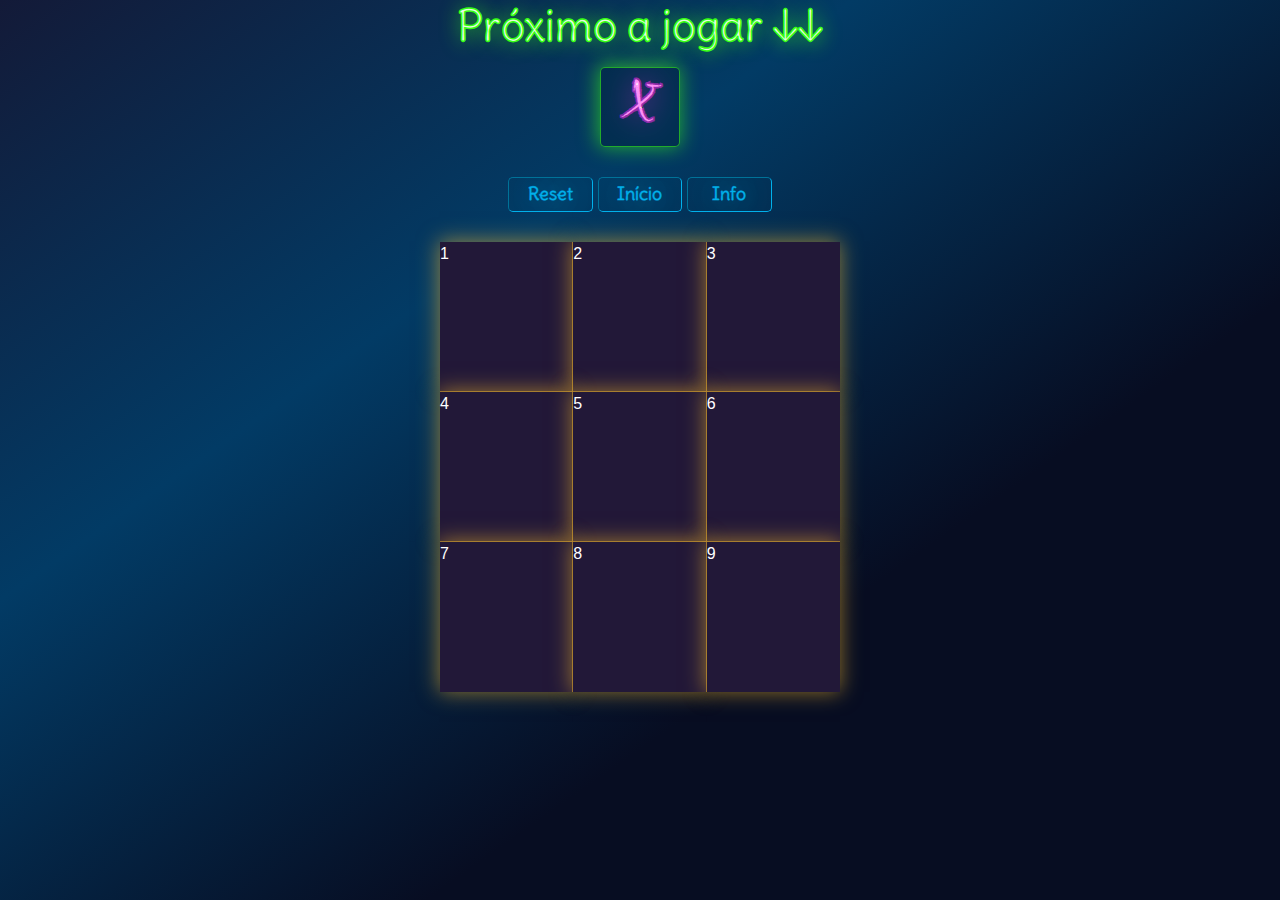
==== jogo.html @ 9c60ab7b "Atualizações nas páginas *Nova página para meno *Updates *Começando implementar o mecha senku" ====
<!DOCTYPE html>
<html lang="pt-br">

<head>
    <meta charset="UTF-8">
    <meta http-equiv="X-UA-Compatible" content="IE=edge">
    <meta name="viewport" content="width=device-width, initial-scale=1.0">

    <link rel="stylesheet" href="https://cdn.jsdelivr.net/npm/bootstrap@4.0.0/dist/css/bootstrap.min.css"
        integrity="sha384-Gn5384xqQ1aoWXA+058RXPxPg6fy4IWvTNh0E263XmFcJlSAwiGgFAW/dAiS6JXm" crossorigin="anonymous">

    <link rel="stylesheet" href="style_jogo.css">


    <title>Coroa</title>
</head>

<body>

    <div class="container">


        <div id="main">
            <div id="titulo">
                <h1>Próximo a jogar ↓↓</h1>

                <div id="aux">
                    <div id="proximo_jogar">X</div>
                    <div id="ganhou"></div>
                </div>
            </div>
            <div id="butons">
                <button onclick="reiniciar()">Reset</button>
                <button onclick="location.href='index.html'">Início</button>
                <button>Info</button>
            </div>
            <div id="jogo">
                <div class="row linha">
                    <div class="casa col-4" id="casa-1">1</div>
                    <div class="casa col-4" id="casa-2">2</div>
                    <div class="casa col-4" id="casa-3">3</div>
                </div>
                <div class="row linha">
                    <div class="casa col-4" id="casa-4">4</div>
                    <div class="casa col-4" id="casa-5">5</div>
                    <div class="casa col-4" id="casa-6">6</div>
                </div>
                <div class="row linha">
                    <div class="casa col-4" id="casa-7">7</div>
                    <div class="casa col-4" id="casa-8">8</div>
                    <div class="casa col-4" id="casa-9">9</div>
                </div>
            </div>
        </div>
    </div>

    <script type="text/javascript" src="script_jogo.js"></script>

    <script src="https://code.jquery.com/jquery-3.2.1.slim.min.js"
        integrity="sha384-KJ3o2DKtIkvYIK3UENzmM7KCkRr/rE9/Qpg6aAZGJwFDMVNA/GpGFF93hXpG5KkN"
        crossorigin="anonymous"></script>
    <script src="https://cdn.jsdelivr.net/npm/popper.js@1.12.9/dist/umd/popper.min.js"
        integrity="sha384-ApNbgh9B+Y1QKtv3Rn7W3mgPxhU9K/ScQsAP7hUibX39j7fakFPskvXusvfa0b4Q"
        crossorigin="anonymous"></script>
    <script src="https://cdn.jsdelivr.net/npm/bootstrap@4.0.0/dist/js/bootstrap.min.js"
        integrity="sha384-JZR6Spejh4U02d8jOt6vLEHfe/JQGiRRSQQxSfFWpi1MquVdAyjUar5+76PVCmYl"
        crossorigin="anonymous"></script>
</body>

</html>
---- style_jogo.css ----
@charset "URF-8";

/* @import url('https://fonts.googleapis.com/css2?family=Comforter+Brush&family=Gloria+Hallelujah&family=Indie+Flower&family=Mansalva&family=Merienda&family=Permanent+Marker&family=Rock+Salt&family=Schoolbell&display=swap'); */
@import url('https://fonts.googleapis.com/css2?family=Comforter+Brush&family=Delius&family=Gloria+Hallelujah&family=Indie+Flower&family=Mansalva&family=Merienda&family=Permanent+Marker&family=Rock+Salt&family=Schoolbell&display=swap');


*
{
    box-sizing: border-box;
}

body, html
{
    margin: 0;
    padding: 0;
    height: 100%;
}

body
{
    background-color: #070d22;
    background-image: linear-gradient(to bottom right, #131a38, #023B65, #070d22, #070d22);
    background-attachment: fixed;
}



#titulo
{
    top: 100px;
    width: 100%;    
    text-align: center;
}

#titulo h1
{
    color: #e7fae3;
    text-shadow: 1px 1px 20px #39FF14;
    -webkit-text-stroke-width: 1.5px;
    -webkit-text-stroke-color: rgba(55, 255, 20);
    font-size: 2.7rem;
    font-family: 'Delius', cursive;
}

#proximo_jogar
{
    background-color: rgba(1, 37, 63, 0.5);
    position: relative;
    width: 5rem;
    height: 5rem;
    margin: auto;
    margin-top: 15px;
    border: 1px solid rgba(55, 255, 20, 0.6);
    box-shadow: -1px -1px 20px 0.5px rgb(57, 255, 20, 0.6);
    border-radius: 5px;
}

#proximo_jogar span
{
    font-size: 3rem;
    color: white;
}

#aux
{
    position: relative;
}

#ganhou
{
    visibility: hidden;

    justify-content: center;
    align-items: center;
    display: flex;
    margin: auto;
    font-family: 'Delius', cursive;
    font-size: 1.5rem;
    color: #ffffff;
    text-shadow: 1px 1px 20px rgb(170, 0, 255);
    -webkit-text-stroke-width: 1.2px;
    -webkit-text-stroke-color: rgba(170, 0, 255, 0.6);

    position: absolute;
    top: 50%;
    left: 50%;
    transform: translate(-50%, -50%) rotate(-10deg);
    width: 240px;
    height: 60px;
    background-color: rgb(25, 1, 37);
    border: 1px solid rgb(170, 0, 255);
    box-shadow: -1px -1px 20px 0.5px rgb(170, 0, 255, 0.6);
    border-radius: 15px;
}

#main
{
    margin: auto;
    max-width: 400px;
    height: 100%;
    padding: 0;
    padding-top: 0px;
    margin-bottom: 20px;
}

#butons
{
    margin: 30px 0;
    width: 100%;
    text-align: center;
}

button
{
    --cor: rgb(0, 177, 236);

    width: 5.3rem;
    height: 35px;
    font-size: 1.1rem;
    font-family: 'Delius', cursive;
    border-radius: 5px;
    color: var(--cor);
    background-color: transparent;
    border: 1px inset var(--cor);

    text-shadow: 1px 1px 30px var(--cor);
    -webkit-text-stroke-width: 1px;
    -webkit-text-stroke-color: rgba(0, 177, 236, 0.550);

    transition: 0.5s;

    position: relative;

    overflow: hidden;
}

button::before
{
    content: '';
    width: calc(100% + 10px);
    height: 0%;
    background-color: var(--cor);
    position: absolute;
    top: -5px;
    left: -5px;
    z-index: -1;
    border-radius: 0 0 50% 50%;
    transition: 0.5s;
}


button:hover
{
    color: white;
    border: 1px inset var(--cor);
    outline: 0;
    -webkit-text-stroke-width: 0;
    box-shadow: 0px 0px 20px 5px rgba(0, 177, 236, 0.9);
}

button:hover::before
{
    height: calc(100% + 20px);
}

button:focus
{
    outline: 0;    
}

#jogo
{
    width: 100%;
    margin: auto;
}

.linha
{
    width: 100%;
    height: 150px;
    margin: 0;
}

.casa
{
    background-color: #221838 ;
    width: calc(100% / 3);
    padding: 0;
    position: relative;
    color: white;
    border: solid rgba(238, 180, 44, 0.500);
    cursor: pointer;
}

#casa-1, #casa-2, #casa-4, #casa-5
{
   border-width: 0 1px 1px 0;
   box-shadow: -1px -1px 20px 0.5px rgba(238, 180, 44, 0.600);

}

#casa-3, #casa-6
{
    border-width: 0 0 1px 0;
    box-shadow: -1px -1px 20px 0.5px rgba(238, 180, 44, 0.600);
}

#casa-7, #casa-8
{
    border-width: 0 1px 0 0;
    box-shadow: -1px -1px 20px 0.5px rgba(238, 180, 44, 0.600);
}

#casa-9
{
    border-width: 0 0 0 0;
    box-shadow: -1px -1px 20px 0.5px rgba(238, 180, 44, 0.600);

}


.casa-text
{
    font-size: 5rem;
    display: block;
    text-align: center;
    justify-content: center;
}

.fonte-1
{
    font-family: 'Comforter Brush', cursive;
}
.fonte-2
{
    font-family: 'Gloria Hallelujah', cursive;
}
.fonte-3
{
    font-family: 'Indie Flower', cursive;
}
.fonte-4
{
    font-family: 'Mansalva', cursive;
}
.fonte-5
{
    font-family: 'Merienda', cursive;
}
.fonte-6
{
    font-family: 'Schoolbell', cursive;
}
.fonte-7
{
    font-family: 'Permanent Marker', cursive;
}
.fonte-8
{
    font-family: 'Rock Salt', cursive;
}

.jogador-X
{
    text-shadow: 1px 1px 30px #FD2BF0;
    -webkit-text-stroke-width: 3.5px;
    -webkit-text-stroke-color: rgba(253, 43, 239, 0.550);

    transition: 0.5s;
}

.jogador-O
{
    text-shadow: 1px 1px 30px #17B5FC;
    -webkit-text-stroke-width: 3.5px;
    -webkit-text-stroke-color: rgb(23, 181, 252, 0.550);


}

.jogador-X, .jogador-O
{
    cursor: no-drop;
    width: 100%;
    height: 100%;
}

::selection {
    background: transparent;
  }

@media (max-width: 425px)
{
    #main
    {
        top: 50px;
        max-width: 340px;
        height: 390px;
    }

    .casa::after
    {
        width: 0;
    }
    .casa::before
    {
        width: 0;
    }
}

@media (max-width: 395px)
{
   #titulo h1
   {
        font-size: 2.1rem;
   }
}
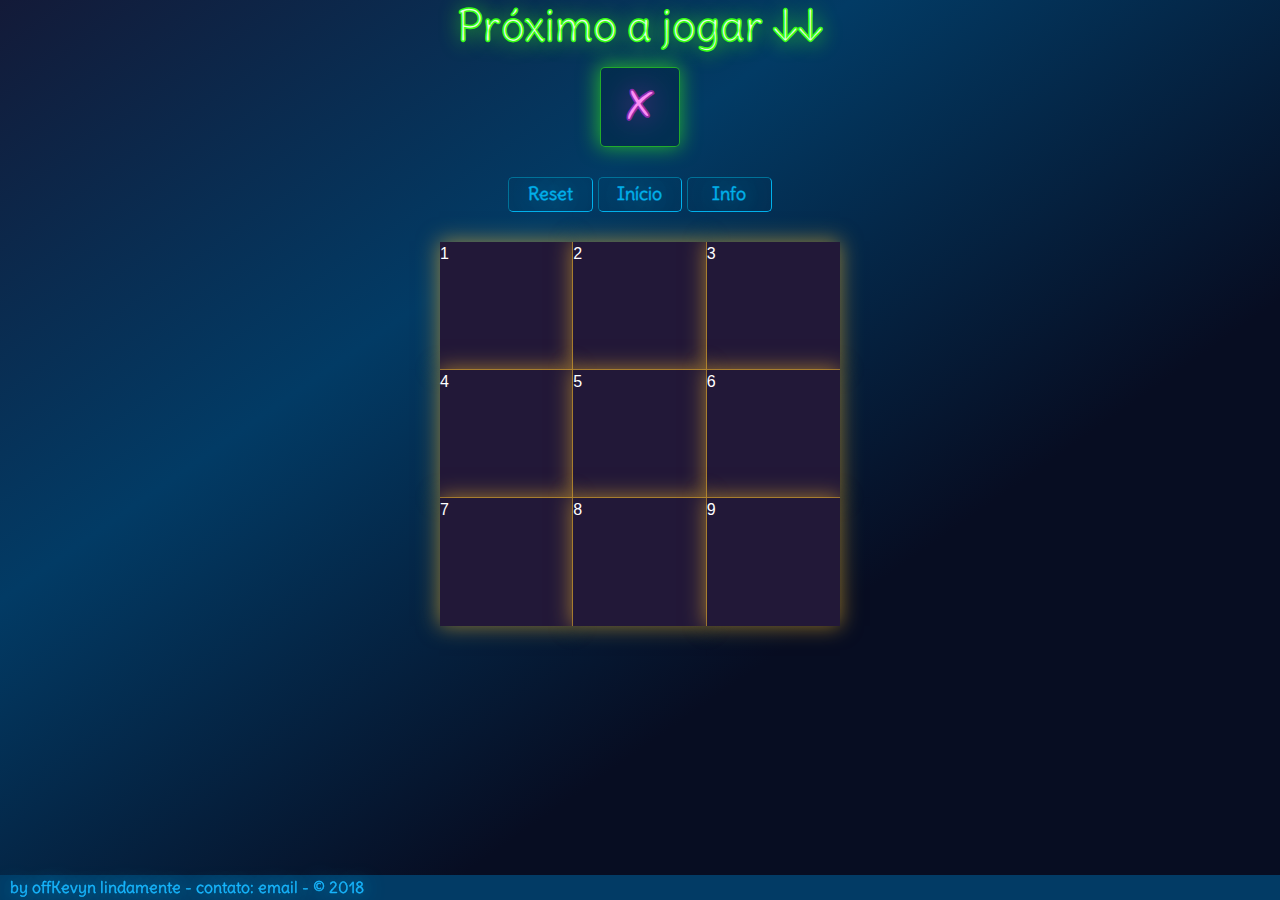
==== commit 15d9c99b: "* Começo da adição do footer * Correção de bugs" ====
--- a/jogo.html
+++ b/jogo.html
@@ -17,41 +17,46 @@
 
 <body>
 
-    <div class="container">
-
-
-        <div id="main">
-            <div id="titulo">
-                <h1>Próximo a jogar ↓↓</h1>
-
-                <div id="aux">
-                    <div id="proximo_jogar">X</div>
-                    <div id="ganhou"></div>
+    <div id="aux">
+        <div class="container">
+            <div id="main">
+                <div id="titulo">
+                    <h1>Próximo a jogar ↓↓</h1>
+    
+                    <div id="aux">
+                        <div id="proximo_jogar">X</div>
+                        <div id="ganhou"></div>
+                    </div>
                 </div>
-            </div>
-            <div id="butons">
-                <button onclick="reiniciar()">Reset</button>
-                <button onclick="location.href='index.html'">Início</button>
-                <button>Info</button>
-            </div>
-            <div id="jogo">
-                <div class="row linha">
-                    <div class="casa col-4" id="casa-1">1</div>
-                    <div class="casa col-4" id="casa-2">2</div>
-                    <div class="casa col-4" id="casa-3">3</div>
+                <div id="butons">
+                    <button onclick="reiniciar()">Reset</button>
+                    <button onclick="location.href='index.html'">Início</button>
+                    <button>Info</button>
                 </div>
-                <div class="row linha">
-                    <div class="casa col-4" id="casa-4">4</div>
-                    <div class="casa col-4" id="casa-5">5</div>
-                    <div class="casa col-4" id="casa-6">6</div>
-                </div>
-                <div class="row linha">
-                    <div class="casa col-4" id="casa-7">7</div>
-                    <div class="casa col-4" id="casa-8">8</div>
-                    <div class="casa col-4" id="casa-9">9</div>
+                <div id="jogo">
+                    <div class="row linha">
+                        <div class="casa col-4" id="casa-1">1</div>
+                        <div class="casa col-4" id="casa-2">2</div>
+                        <div class="casa col-4" id="casa-3">3</div>
+                    </div>
+                    <div class="row linha">
+                        <div class="casa col-4" id="casa-4">4</div>
+                        <div class="casa col-4" id="casa-5">5</div>
+                        <div class="casa col-4" id="casa-6">6</div>
+                    </div>
+                    <div class="row linha">
+                        <div class="casa col-4" id="casa-7">7</div>
+                        <div class="casa col-4" id="casa-8">8</div>
+                        <div class="casa col-4" id="casa-9">9   </div>
+                    </div>
                 </div>
             </div>
         </div>
+
+        <footer>
+            by offKevyn lindamente - contato: <span>email</span> - &copy; 2018
+        </footer>
+
     </div>
 
     <script type="text/javascript" src="script_jogo.js"></script>
--- a/style_jogo.css
+++ b/style_jogo.css
@@ -177,7 +177,7 @@
 .linha
 {
     width: 100%;
-    height: 150px;
+    height: 8rem;
     margin: 0;
 }
 
@@ -190,6 +190,7 @@
     color: white;
     border: solid rgba(238, 180, 44, 0.500);
     cursor: pointer;
+    caret-color: transparent;
 }
 
 #casa-1, #casa-2, #casa-4, #casa-5
@@ -283,6 +284,28 @@
     cursor: no-drop;
     width: 100%;
     height: 100%;
+}
+
+footer
+{
+    margin-top: 100px;
+    width: 100%;
+    height: 25px;
+    background-color: #023B65;
+    position: fixed;
+    bottom: 0;
+    padding: 0;
+    margin: 0 auto;
+
+    font-family: 'Delius', cursive;
+    padding-left: 10px;
+    font-size: 1rem;
+    font-weight: 400;
+    color: #17B5FC;
+
+    text-shadow: 1px 1px 20px #17B5FC;
+    -webkit-text-stroke-width: 0.4px;
+    -webkit-text-stroke-color: #17B5FC;
 }
 
 ::selection {
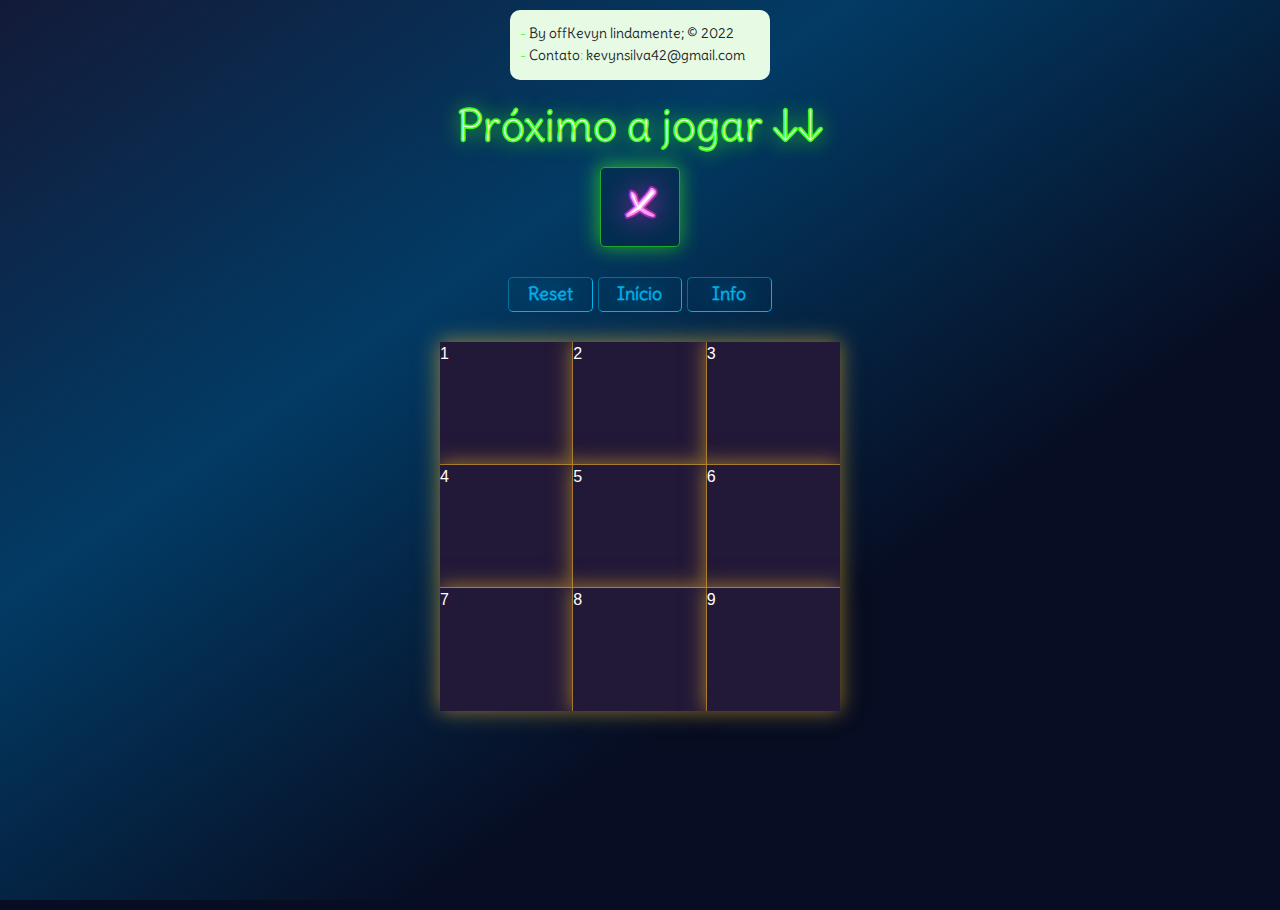
==== commit 3c699919: "* Atualização * Correção de bugs" ====
--- a/jogo.html
+++ b/jogo.html
@@ -18,6 +18,13 @@
 <body>
 
     <div id="aux">
+        <div id="info">
+            <p>
+                <span class="detalhe">-</span> By offKevyn lindamente; &copy; 2022
+                <br> <span class="detalhe">-</span> Contato<span class="detalhe">:</span> <span>kevynsilva42@gmail.com</span> 
+            </p>
+        </div>
+        
         <div class="container">
             <div id="main">
                 <div id="titulo">
@@ -44,7 +51,7 @@
                         <div class="casa col-4" id="casa-5">5</div>
                         <div class="casa col-4" id="casa-6">6</div>
                     </div>
-                    <div class="row linha">
+                    <div class="row linha linha3">
                         <div class="casa col-4" id="casa-7">7</div>
                         <div class="casa col-4" id="casa-8">8</div>
                         <div class="casa col-4" id="casa-9">9   </div>
@@ -53,14 +60,13 @@
             </div>
         </div>
 
-        <footer>
-            by offKevyn lindamente - contato: <span>email</span> - &copy; 2018
-        </footer>
-
+        
     </div>
-
+    
     <script type="text/javascript" src="script_jogo.js"></script>
-
+    <!--
+    <script type="text/javascript" src="template.js"></script>
+    -->
     <script src="https://code.jquery.com/jquery-3.2.1.slim.min.js"
         integrity="sha384-KJ3o2DKtIkvYIK3UENzmM7KCkRr/rE9/Qpg6aAZGJwFDMVNA/GpGFF93hXpG5KkN"
         crossorigin="anonymous"></script>
--- a/style_jogo.css
+++ b/style_jogo.css
@@ -23,7 +23,41 @@
     background-attachment: fixed;
 }
 
-
+#main
+{
+    margin: auto;
+    max-width: 400px;
+    height: 100%;
+    padding: 0;
+    padding-top: 0px;
+    margin-bottom: 100px;
+}
+
+#info
+{
+    display: block;
+    background-color: #e7fae3;
+    margin: 10px auto 20px auto;
+    width: 260px;
+    height: 70px;
+    padding: 10px;
+    border-radius: 10px;
+
+    font-family: 'Delius', cursive;
+    font-size: 0.9rem;
+}
+
+.detalhe
+{
+    color: #39FF14;
+}
+
+#info p
+{
+    position: relative;
+    top: 50%;
+    transform: translateY(-50%); 
+}
 
 #titulo
 {
@@ -64,6 +98,7 @@
 #aux
 {
     position: relative;
+    height: 100%;
 }
 
 #ganhou
@@ -93,16 +128,6 @@
     border-radius: 15px;
 }
 
-#main
-{
-    margin: auto;
-    max-width: 400px;
-    height: 100%;
-    padding: 0;
-    padding-top: 0px;
-    margin-bottom: 20px;
-}
-
 #butons
 {
     margin: 30px 0;
@@ -172,13 +197,19 @@
 {
     width: 100%;
     margin: auto;
+    margin-bottom: 500px;
 }
 
 .linha
 {
     width: 100%;
-    height: 8rem;
+    height: 7.7rem;
     margin: 0;
+}
+
+.linha3
+{
+    margin-bottom: 10px;
 }
 
 .casa
@@ -288,11 +319,10 @@
 
 footer
 {
-    margin-top: 100px;
     width: 100%;
     height: 25px;
     background-color: #023B65;
-    position: fixed;
+    position: relative;
     bottom: 0;
     padding: 0;
     margin: 0 auto;
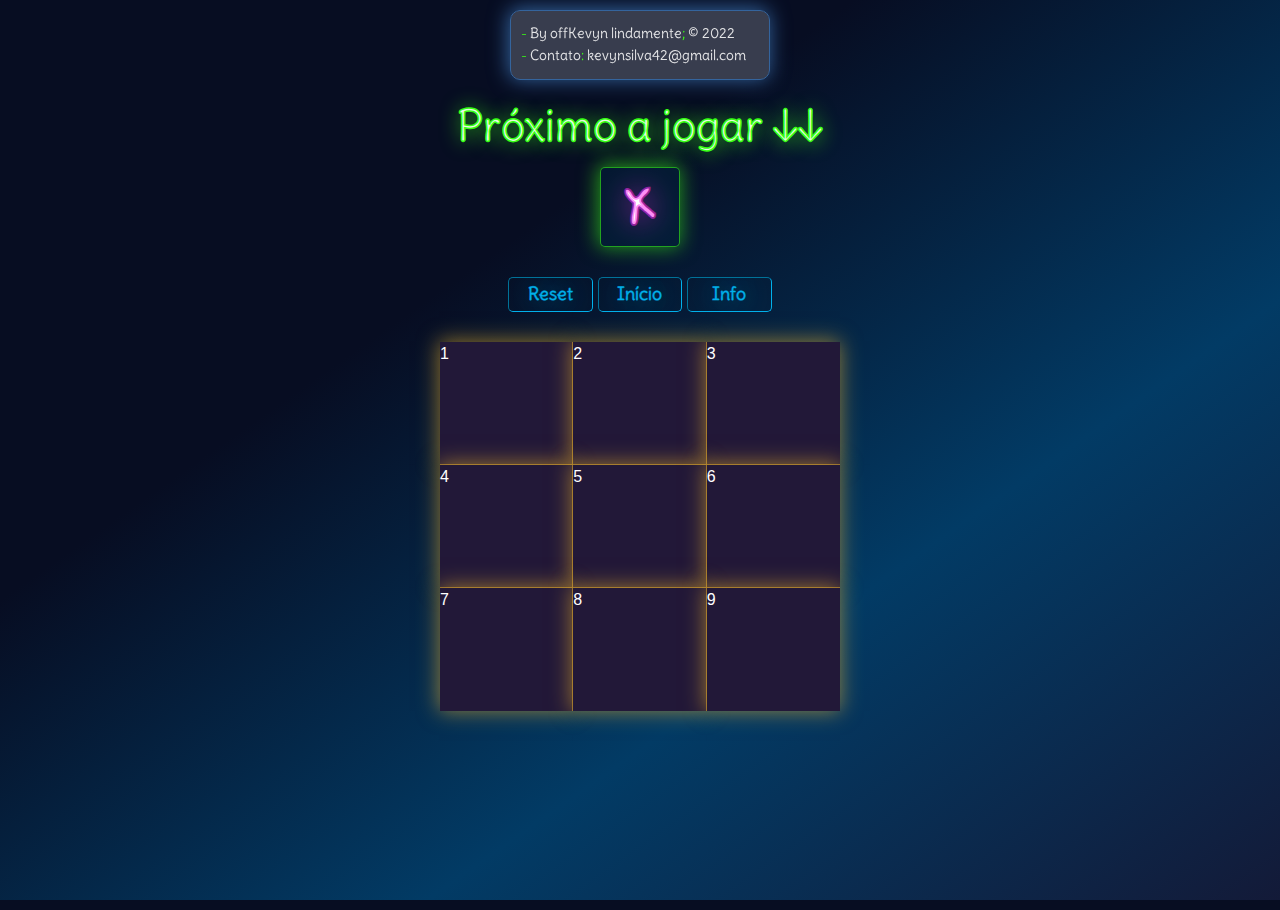
==== commit 9a615528: "-- Atualização - Organizado em pastas - Adicionado info nas páginas" ====
--- a/jogo.html
+++ b/jogo.html
@@ -9,18 +9,18 @@
     <link rel="stylesheet" href="https://cdn.jsdelivr.net/npm/bootstrap@4.0.0/dist/css/bootstrap.min.css"
         integrity="sha384-Gn5384xqQ1aoWXA+058RXPxPg6fy4IWvTNh0E263XmFcJlSAwiGgFAW/dAiS6JXm" crossorigin="anonymous">
 
-    <link rel="stylesheet" href="style_jogo.css">
-
-
-    <title>Coroa</title>
+        <link rel="stylesheet" href="/style/style_jogo.css">
+        <link rel="stylesheet" href="/style/style.css">
+        <title>Coroa</title>
 </head>
 
 <body>
 
     <div id="aux">
+
         <div id="info">
             <p>
-                <span class="detalhe">-</span> By offKevyn lindamente; &copy; 2022
+                <span class="detalhe">-</span> By offKevyn lindamente<span class="detalhe">;</span> &copy; 2022
                 <br> <span class="detalhe">-</span> Contato<span class="detalhe">:</span> <span>kevynsilva42@gmail.com</span> 
             </p>
         </div>
@@ -63,10 +63,10 @@
         
     </div>
     
-    <script type="text/javascript" src="script_jogo.js"></script>
-    <!--
-    <script type="text/javascript" src="template.js"></script>
-    -->
+    <script type="text/javascript" src="/script/script_jogo.js"></script>
+    
+    <script type="text/javascript" src="/script/template.js"></script>
+    
     <script src="https://code.jquery.com/jquery-3.2.1.slim.min.js"
         integrity="sha384-KJ3o2DKtIkvYIK3UENzmM7KCkRr/rE9/Qpg6aAZGJwFDMVNA/GpGFF93hXpG5KkN"
         crossorigin="anonymous"></script>
--- a/style/style_jogo.css
+++ b/style/style_jogo.css
@@ -0,0 +1,324 @@
+@charset "URF-8";
+
+/* @import url('https://fonts.googleapis.com/css2?family=Comforter+Brush&family=Gloria+Hallelujah&family=Indie+Flower&family=Mansalva&family=Merienda&family=Permanent+Marker&family=Rock+Salt&family=Schoolbell&display=swap'); */
+@import url('https://fonts.googleapis.com/css2?family=Comforter+Brush&family=Delius&family=Gloria+Hallelujah&family=Indie+Flower&family=Mansalva&family=Merienda&family=Permanent+Marker&family=Rock+Salt&family=Schoolbell&display=swap');
+
+#main
+{
+    margin: auto;
+    max-width: 400px;
+    height: 100%;
+    padding: 0;
+    padding-top: 0px;
+    margin-bottom: 100px;
+}
+
+#titulo
+{
+    top: 100px;
+    width: 100%;    
+    text-align: center;
+}
+
+#titulo h1
+{
+    color: #e7fae3;
+    text-shadow: 1px 1px 20px #39FF14;
+    -webkit-text-stroke-width: 1.5px;
+    -webkit-text-stroke-color: rgba(55, 255, 20);
+    font-size: 2.7rem;
+    font-family: 'Delius', cursive;
+}
+
+#proximo_jogar
+{
+    background-color: rgba(1, 37, 63, 0.5);
+    position: relative;
+    width: 5rem;
+    height: 5rem;
+    margin: auto;
+    margin-top: 15px;
+    border: 1px solid rgba(55, 255, 20, 0.6);
+    box-shadow: -1px -1px 20px 0.5px rgb(57, 255, 20, 0.6);
+    border-radius: 5px;
+}
+
+#proximo_jogar span
+{
+    font-size: 3rem;
+    color: white;
+}
+
+#aux
+{
+    position: relative;
+    height: 100%;
+}
+
+#ganhou
+{
+    visibility: hidden;
+
+    justify-content: center;
+    align-items: center;
+    display: flex;
+    margin: auto;
+    font-family: 'Delius', cursive;
+    font-size: 1.5rem;
+    color: #ffffff;
+    text-shadow: 1px 1px 20px rgb(170, 0, 255);
+    -webkit-text-stroke-width: 1.2px;
+    -webkit-text-stroke-color: rgba(170, 0, 255, 0.6);
+
+    position: absolute;
+    top: 50%;
+    left: 50%;
+    transform: translate(-50%, -50%) rotate(-10deg);
+    width: 240px;
+    height: 60px;
+    background-color: rgb(25, 1, 37);
+    border: 1px solid rgb(170, 0, 255);
+    box-shadow: -1px -1px 20px 0.5px rgb(170, 0, 255, 0.6);
+    border-radius: 15px;
+}
+
+#butons
+{
+    margin: 30px 0;
+    width: 100%;
+    text-align: center;
+}
+
+button
+{
+    --cor: rgb(0, 177, 236);
+
+    width: 5.3rem;
+    height: 35px;
+    font-size: 1.1rem;
+    font-family: 'Delius', cursive;
+    border-radius: 5px;
+    color: var(--cor);
+    background-color: transparent;
+    border: 1px inset var(--cor);
+
+    text-shadow: 1px 1px 30px var(--cor);
+    -webkit-text-stroke-width: 1px;
+    -webkit-text-stroke-color: rgba(0, 177, 236, 0.550);
+
+    transition: 0.5s;
+
+    position: relative;
+
+    overflow: hidden;
+}
+
+button::before
+{
+    content: '';
+    width: calc(100% + 10px);
+    height: 0%;
+    background-color: var(--cor);
+    position: absolute;
+    top: -5px;
+    left: -5px;
+    z-index: -1;
+    border-radius: 0 0 50% 50%;
+    transition: 0.5s;
+}
+
+
+button:hover
+{
+    color: white;
+    border: 1px inset var(--cor);
+    outline: 0;
+    -webkit-text-stroke-width: 0;
+    box-shadow: 0px 0px 20px 5px rgba(0, 177, 236, 0.9);
+}
+
+button:hover::before
+{
+    height: calc(100% + 20px);
+}
+
+button:focus
+{
+    outline: 0;    
+}
+
+#jogo
+{
+    width: 100%;
+    margin: auto;
+    margin-bottom: 500px;
+}
+
+.linha
+{
+    width: 100%;
+    height: 7.7rem;
+    margin: 0;
+}
+
+.linha3
+{
+    margin-bottom: 10px;
+}
+
+.casa
+{
+    background-color: #221838 ;
+    width: calc(100% / 3);
+    padding: 0;
+    position: relative;
+    color: white;
+    border: solid rgba(238, 180, 44, 0.500);
+    cursor: pointer;
+    caret-color: transparent;
+}
+
+#casa-1, #casa-2, #casa-4, #casa-5
+{
+   border-width: 0 1px 1px 0;
+   box-shadow: -1px -1px 20px 0.5px rgba(238, 180, 44, 0.600);
+
+}
+
+#casa-3, #casa-6
+{
+    border-width: 0 0 1px 0;
+    box-shadow: -1px -1px 20px 0.5px rgba(238, 180, 44, 0.600);
+}
+
+#casa-7, #casa-8
+{
+    border-width: 0 1px 0 0;
+    box-shadow: -1px -1px 20px 0.5px rgba(238, 180, 44, 0.600);
+}
+
+#casa-9
+{
+    border-width: 0 0 0 0;
+    box-shadow: -1px -1px 20px 0.5px rgba(238, 180, 44, 0.600);
+
+}
+
+
+.casa-text
+{
+    font-size: 5rem;
+    display: block;
+    text-align: center;
+    justify-content: center;
+}
+
+.fonte-1
+{
+    font-family: 'Comforter Brush', cursive;
+}
+.fonte-2
+{
+    font-family: 'Gloria Hallelujah', cursive;
+}
+.fonte-3
+{
+    font-family: 'Indie Flower', cursive;
+}
+.fonte-4
+{
+    font-family: 'Mansalva', cursive;
+}
+.fonte-5
+{
+    font-family: 'Merienda', cursive;
+}
+.fonte-6
+{
+    font-family: 'Schoolbell', cursive;
+}
+.fonte-7
+{
+    font-family: 'Permanent Marker', cursive;
+}
+.fonte-8
+{
+    font-family: 'Rock Salt', cursive;
+}
+
+.jogador-X
+{
+    text-shadow: 1px 1px 30px #FD2BF0;
+    -webkit-text-stroke-width: 3.5px;
+    -webkit-text-stroke-color: rgba(253, 43, 239, 0.550);
+
+    transition: 0.5s;
+}
+
+.jogador-O
+{
+    text-shadow: 1px 1px 30px #17B5FC;
+    -webkit-text-stroke-width: 3.5px;
+    -webkit-text-stroke-color: rgb(23, 181, 252, 0.550);
+
+
+}
+
+.jogador-X, .jogador-O
+{
+    cursor: no-drop;
+    width: 100%;
+    height: 100%;
+}
+
+footer
+{
+    width: 100%;
+    height: 25px;
+    background-color: #023B65;
+    position: relative;
+    bottom: 0;
+    padding: 0;
+    margin: 0 auto;
+
+    font-family: 'Delius', cursive;
+    padding-left: 10px;
+    font-size: 1rem;
+    font-weight: 400;
+    color: #17B5FC;
+
+    text-shadow: 1px 1px 20px #17B5FC;
+    -webkit-text-stroke-width: 0.4px;
+    -webkit-text-stroke-color: #17B5FC;
+}
+
+::selection {
+    background: transparent;
+  }
+
+@media (max-width: 425px)
+{
+    #main
+    {
+        top: 50px;
+        max-width: 340px;
+        height: 390px;
+    }
+
+    .casa::after
+    {
+        width: 0;
+    }
+    .casa::before
+    {
+        width: 0;
+    }
+}
+
+@media (max-width: 395px)
+{
+   #titulo h1
+   {
+        font-size: 2.1rem;
+   }
+}--- a/style/style.css
+++ b/style/style.css
@@ -0,0 +1,68 @@
+@charset "URF-8";
+
+@import url('https://fonts.googleapis.com/css2?family=Delius');
+
+*
+{
+    box-sizing: border-box;
+}
+
+body, html
+{
+    margin: 0;
+    padding: 0;
+    height: 100%;
+}
+
+body
+{
+    background-color: #070d22;
+    background-attachment: fixed;
+    background-image: linear-gradient(to bottom right, #070d22, #070d22, #023B65, #131a38);
+}
+
+#info
+{
+    --cor_bg: rgb(52, 100, 157);
+
+    display: block;
+    background-color: rgba(255, 255, 255, 0.2);
+    backdrop-filter: blur( 9px );
+    -webkit-backdrop-filter: blur( 9px );
+    border: 1px solid var(--cor_bg);
+    box-shadow: -1px -1px 20px 0.5px var(--cor_bg);
+
+    margin: 10px auto 20px auto;
+    width: 260px;
+    height: 70px;
+    padding: 10px;
+    border-radius: 10px;
+
+    font-family: 'Delius', cursive;
+    font-size: 0.9rem;
+
+   color: rgba(255, 255, 255, 0.87);
+
+   --x-pos: 0;
+    --y-angle: calc(var(--x-pos)*5deg);
+
+    --y-pos: 0;
+    --x-angle: calc(var(--y-pos)*5deg);
+
+   transform: 
+   perspective(170px)
+   rotateY(var(--y-angle))
+   rotateX(var(--x-angle));
+}
+
+.detalhe
+{
+    color: #39FF14;
+}
+
+#info p
+{
+    position: relative;
+    top: 50%;
+    transform: translateY(-50%); 
+}